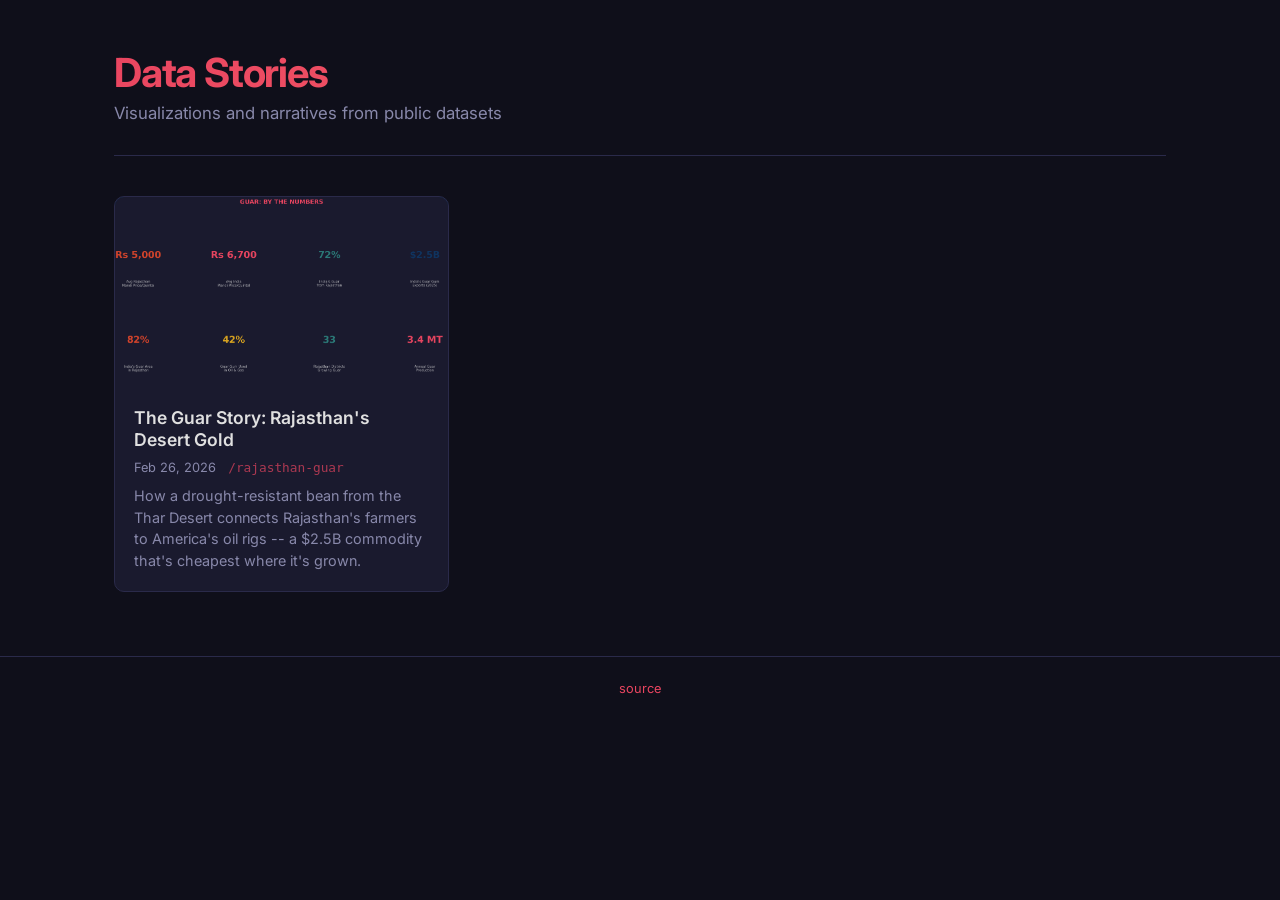
==== index.html @ e8bcdb4b "Add site scaffolding and first story (Rajasthan Guar)" ====
<!DOCTYPE html>
<html lang="en">
<head>
  <meta charset="UTF-8">
  <meta name="viewport" content="width=device-width, initial-scale=1.0">
  <title>Data Stories</title>
  <link rel="icon" type="image/svg+xml" href="[data-uri]" />
  <link href="https://fonts.googleapis.com/css2?family=Inter:wght@400;500;600;700&display=swap" rel="stylesheet">
  <style>
    :root {
      --bg: #0F0F1A;
      --bg-card: #1A1A2E;
      --text: #E0E0E0;
      --text-muted: #8888AA;
      --accent: #E94560;
      --accent2: #0F3460;
      --border: #2A2A4A;
    }
    * { margin: 0; padding: 0; box-sizing: border-box; }
    body {
      font-family: 'Inter', -apple-system, BlinkMacSystemFont, sans-serif;
      background: var(--bg);
      color: var(--text);
      min-height: 100vh;
    }
    .container { max-width: 1100px; margin: 0 auto; padding: 0 1.5rem; }
    header {
      padding: 3rem 0 2rem;
      border-bottom: 1px solid var(--border);
      margin-bottom: 2.5rem;
    }
    h1 {
      font-size: 2.5rem;
      font-weight: 700;
      letter-spacing: -0.03em;
      background: linear-gradient(135deg, var(--accent) 0%, #FF6B6B 100%);
      -webkit-background-clip: text;
      -webkit-text-fill-color: transparent;
      background-clip: text;
    }
    .subtitle {
      color: var(--text-muted);
      font-size: 1.05rem;
      margin-top: 0.4rem;
    }
    .grid {
      display: grid;
      grid-template-columns: repeat(auto-fill, minmax(320px, 1fr));
      gap: 1.5rem;
      padding-bottom: 4rem;
    }
    .card {
      background: var(--bg-card);
      border: 1px solid var(--border);
      border-radius: 10px;
      overflow: hidden;
      text-decoration: none;
      color: inherit;
      transition: transform 0.2s ease, border-color 0.2s ease, box-shadow 0.2s ease;
      display: flex;
      flex-direction: column;
    }
    .card:hover {
      transform: translateY(-3px);
      border-color: var(--accent);
      box-shadow: 0 8px 30px rgba(233, 69, 96, 0.1);
    }
    .card img {
      width: 100%;
      height: 190px;
      object-fit: cover;
      background: var(--accent2);
      transition: transform 0.3s ease;
    }
    .card:hover img { transform: scale(1.03); }
    .card-body {
      padding: 1.2rem;
      display: flex;
      flex-direction: column;
      flex: 1;
    }
    .card-title {
      font-size: 1.1rem;
      font-weight: 600;
      line-height: 1.3;
      margin-bottom: 0.5rem;
    }
    .card-meta {
      display: flex;
      gap: 0.75rem;
      font-size: 0.8rem;
      color: var(--text-muted);
      margin-bottom: 0.6rem;
    }
    .card-meta .folder {
      font-family: 'SF Mono', 'Fira Code', monospace;
      color: var(--accent);
      opacity: 0.7;
    }
    .card-desc {
      font-size: 0.9rem;
      color: var(--text-muted);
      line-height: 1.5;
      flex: 1;
    }
    footer {
      border-top: 1px solid var(--border);
      padding: 1.5rem 0;
      text-align: center;
      color: var(--text-muted);
      font-size: 0.8rem;
    }
    footer a { color: var(--accent); text-decoration: none; }
    @media (max-width: 600px) {
      h1 { font-size: 1.8rem; }
      .grid { grid-template-columns: 1fr; }
    }
  </style>
</head>
<body>
  <div class="container">
    <header>
      <h1>Data Stories</h1>
      <p class="subtitle">Visualizations and narratives from public datasets</p>
    </header>
    <div id="stories" class="grid"></div>
  </div>
  <footer>
    <div class="container">
      <a href="https://github.com/sunil-dhaka/datastories">source</a>
    </div>
  </footer>
  <script src="script.js"></script>
</body>
</html>
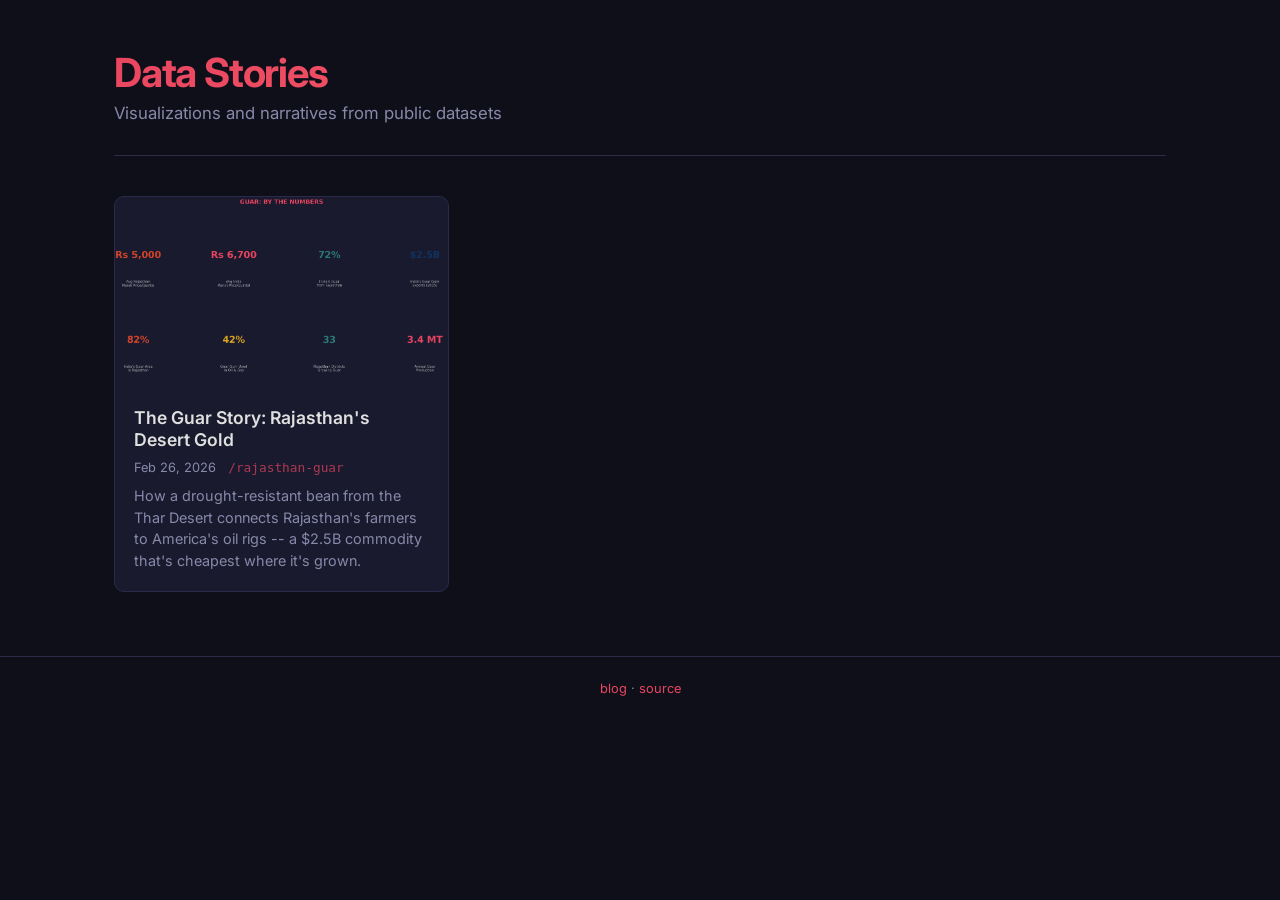
==== commit 29d16ec2: "Add blog link to footer" ====
--- a/index.html
+++ b/index.html
@@ -127,6 +127,7 @@
   </div>
   <footer>
     <div class="container">
+      <a href="https://sunil-dhaka.github.io/">blog</a> &middot;
       <a href="https://github.com/sunil-dhaka/datastories">source</a>
     </div>
   </footer>
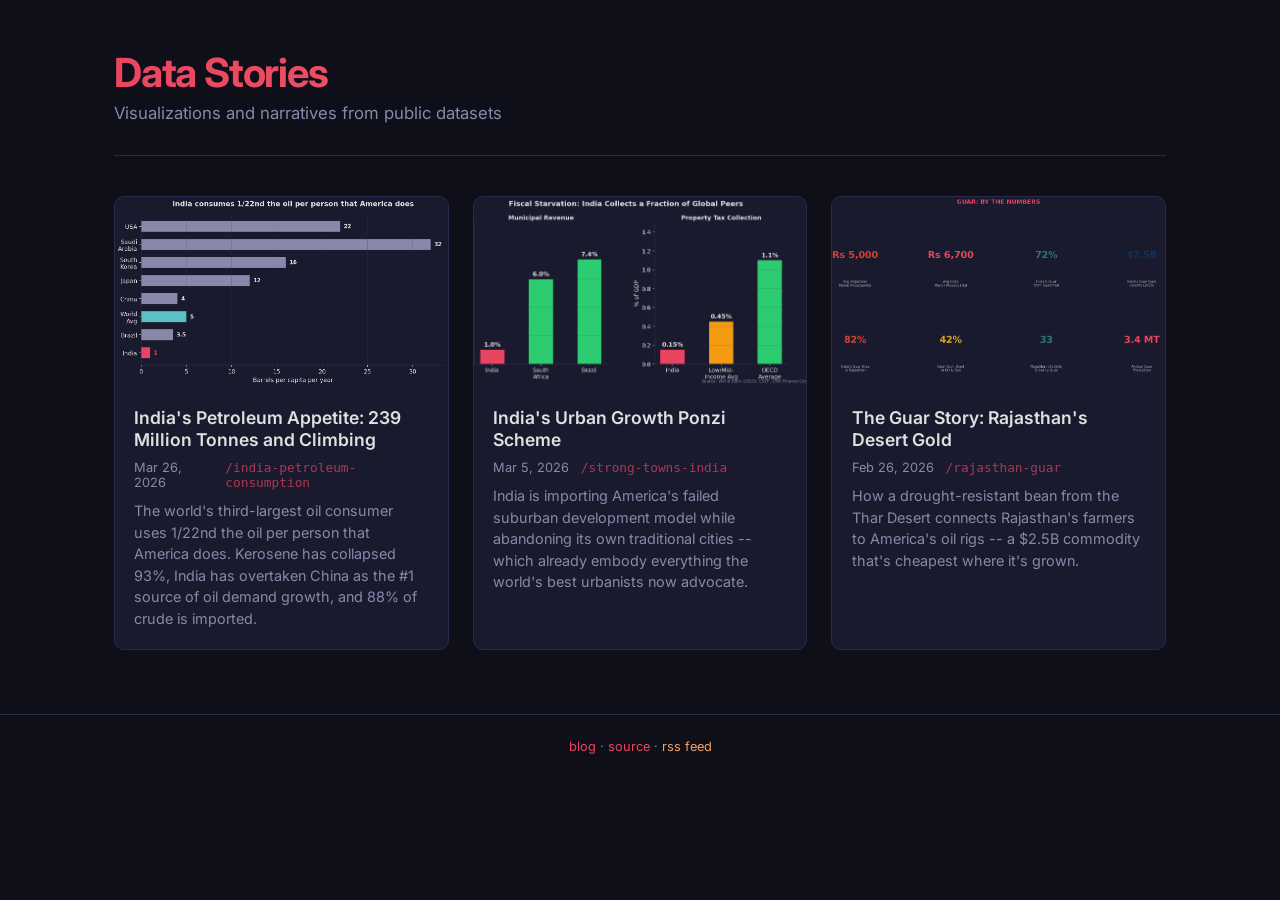
==== commit 55edfd22: "Add RSS feed and link in footer" ====
--- a/index.html
+++ b/index.html
@@ -4,6 +4,7 @@
   <meta charset="UTF-8">
   <meta name="viewport" content="width=device-width, initial-scale=1.0">
   <title>Data Stories</title>
+  <link rel="alternate" type="application/rss+xml" title="Data Stories RSS" href="https://sunil-dhaka.github.io/datastories/feed.xml">
   <link rel="icon" type="image/svg+xml" href="[data-uri]" />
   <link href="https://fonts.googleapis.com/css2?family=Inter:wght@400;500;600;700&display=swap" rel="stylesheet">
   <style>
@@ -128,7 +129,8 @@
   <footer>
     <div class="container">
       <a href="https://sunil-dhaka.github.io/">blog</a> &middot;
-      <a href="https://github.com/sunil-dhaka/datastories">source</a>
+      <a href="https://github.com/sunil-dhaka/datastories">source</a> &middot;
+      <a href="feed.xml" style="color:#f4a261">rss feed</a>
     </div>
   </footer>
   <script src="script.js"></script>
